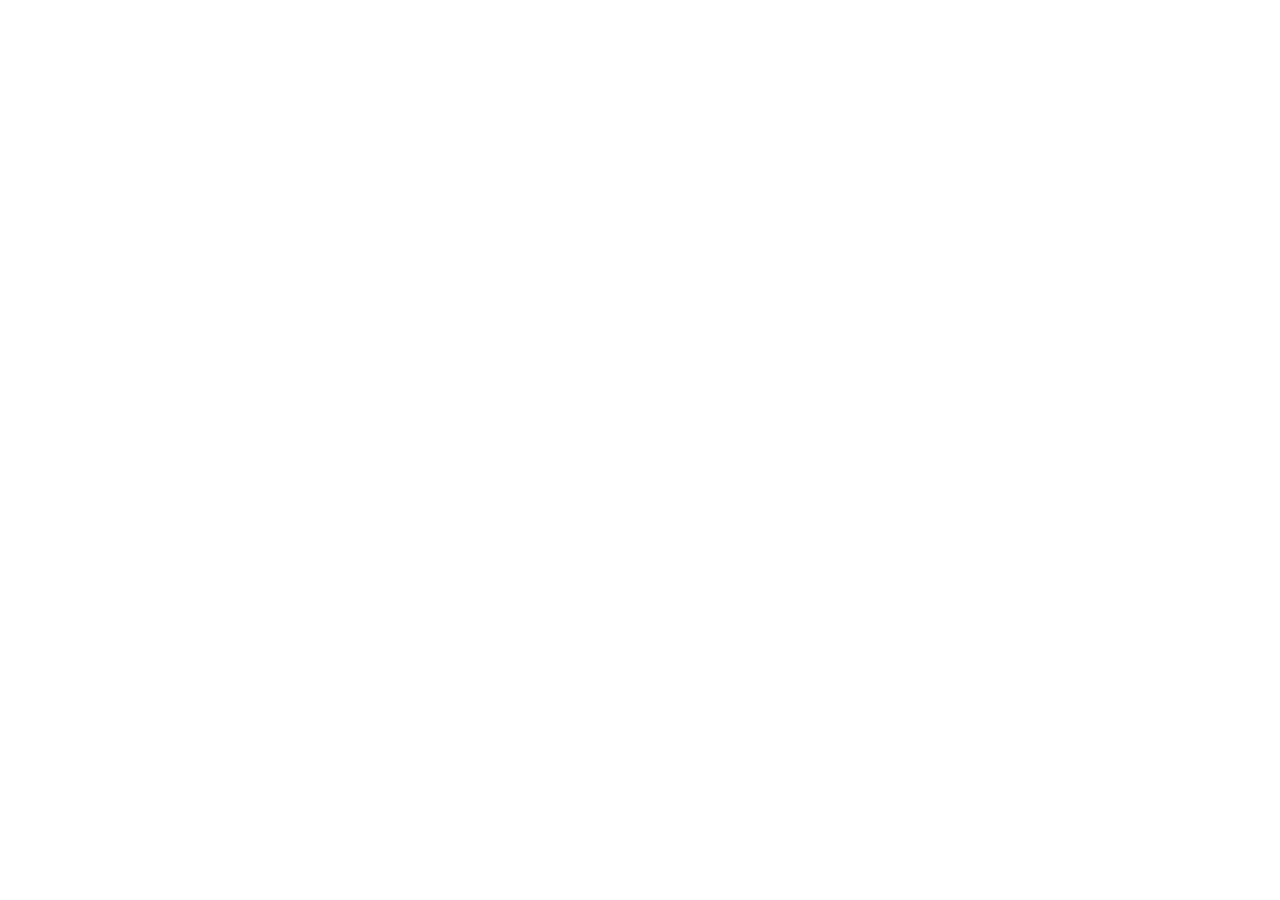
==== index.html @ 341ca844 "Update backend urls" ====
<!doctype html>
<html lang="en" class="h-full">
	<head>
		<meta charset="utf-8" />
		<link rel="icon" type="image/svg+xml" href="./favicon.svg" />
		<link rel="icon" type="image/png" href="./favicon.png" />
		<meta name="viewport" content="width=device-width, initial-scale=1" />
		
		<link rel="modulepreload" href="./_app/immutable/entry/start.CS-__m24.js">
		<link rel="modulepreload" href="./_app/immutable/chunks/B8KOtzMX.js">
		<link rel="modulepreload" href="./_app/immutable/chunks/CJUGJVvZ.js">
		<link rel="modulepreload" href="./_app/immutable/chunks/D3m15_D4.js">
		<link rel="modulepreload" href="./_app/immutable/chunks/BMf2Z-Pa.js">
		<link rel="modulepreload" href="./_app/immutable/chunks/CYgJF_JY.js">
		<link rel="modulepreload" href="./_app/immutable/entry/app.DN9rTeLI.js">
		<link rel="modulepreload" href="./_app/immutable/chunks/Do23749P.js">
		<link rel="modulepreload" href="./_app/immutable/chunks/CduqQino.js">
		<link rel="modulepreload" href="./_app/immutable/chunks/DJWmx25R.js">
		<link rel="modulepreload" href="./_app/immutable/chunks/Bsxhqvpf.js">
		<link rel="modulepreload" href="./_app/immutable/chunks/DpUshKWs.js">
	</head>
	<body
		data-sveltekit-preload-data="hover"
		class="flex min-h-full w-full flex-col bg-[#065226] shadow-[inset_0_0_5em_5em_rgba(0,0,0,0.30)]"
	>
		<div class="relative flex w-full grow flex-col">
			<script>
				{
					__sveltekit_1bb2470 = {
						base: new URL(".", location).pathname.slice(0, -1)
					};

					const element = document.currentScript.parentElement;

					Promise.all([
						import("./_app/immutable/entry/start.CS-__m24.js"),
						import("./_app/immutable/entry/app.DN9rTeLI.js")
					]).then(([kit, app]) => {
						kit.start(app, element);
					});
				}
			</script>
		</div>
	</body>
</html>
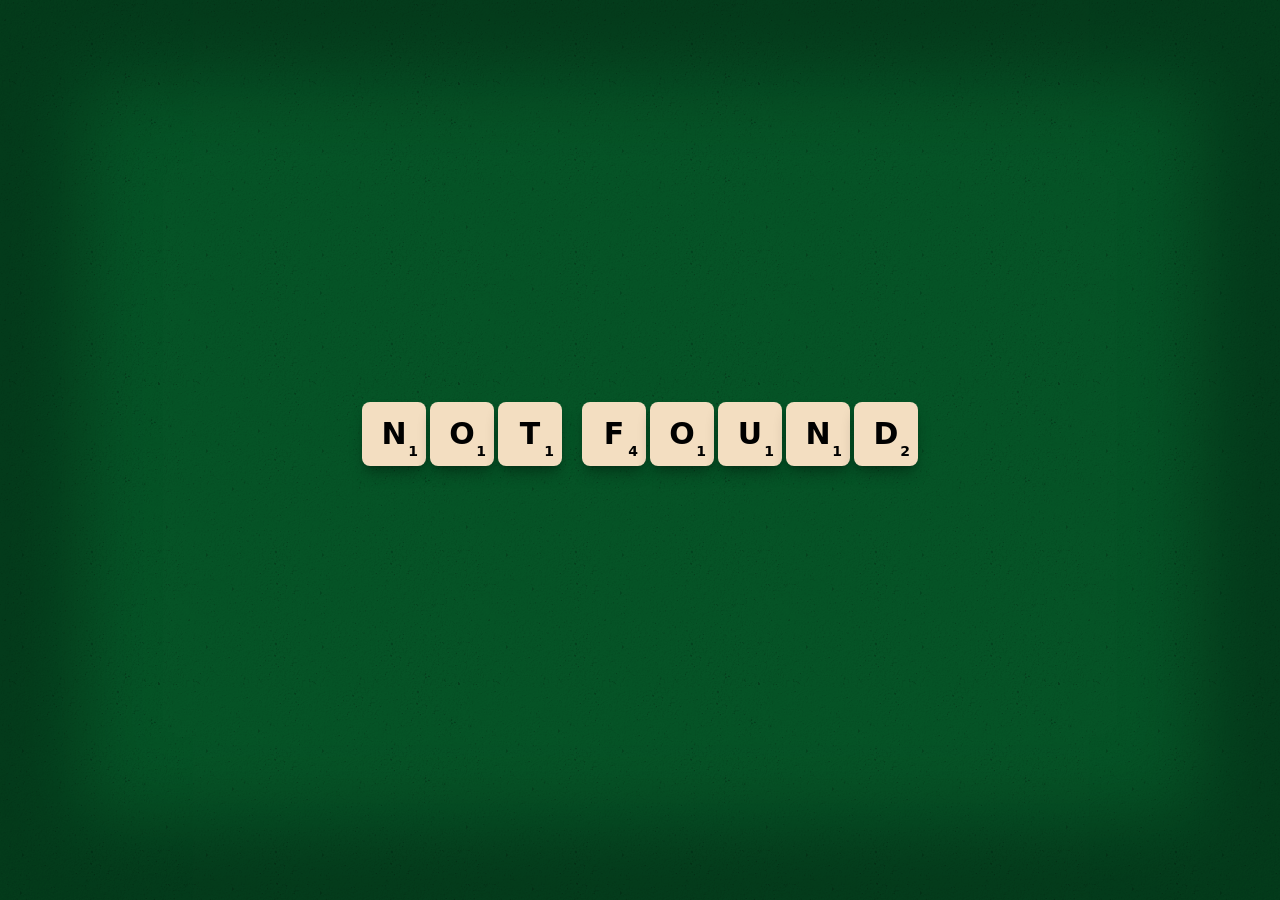
==== commit 4a207e24: "Add static archive for GPN CTF 2025 held at GPN 23" ====
--- a/index.html
+++ b/index.html
@@ -6,13 +6,13 @@
 		<link rel="icon" type="image/png" href="./favicon.png" />
 		<meta name="viewport" content="width=device-width, initial-scale=1" />
 		
-		<link rel="modulepreload" href="./_app/immutable/entry/start.CS-__m24.js">
-		<link rel="modulepreload" href="./_app/immutable/chunks/B8KOtzMX.js">
+		<link rel="modulepreload" href="./_app/immutable/entry/start.Bl-zmiGx.js">
+		<link rel="modulepreload" href="./_app/immutable/chunks/DQpx0lS0.js">
 		<link rel="modulepreload" href="./_app/immutable/chunks/CJUGJVvZ.js">
 		<link rel="modulepreload" href="./_app/immutable/chunks/D3m15_D4.js">
-		<link rel="modulepreload" href="./_app/immutable/chunks/BMf2Z-Pa.js">
+		<link rel="modulepreload" href="./_app/immutable/chunks/Ci4u-UF0.js">
 		<link rel="modulepreload" href="./_app/immutable/chunks/CYgJF_JY.js">
-		<link rel="modulepreload" href="./_app/immutable/entry/app.DN9rTeLI.js">
+		<link rel="modulepreload" href="./_app/immutable/entry/app.CR0AVH9v.js">
 		<link rel="modulepreload" href="./_app/immutable/chunks/Do23749P.js">
 		<link rel="modulepreload" href="./_app/immutable/chunks/CduqQino.js">
 		<link rel="modulepreload" href="./_app/immutable/chunks/DJWmx25R.js">
@@ -26,15 +26,15 @@
 		<div class="relative flex w-full grow flex-col">
 			<script>
 				{
-					__sveltekit_1bb2470 = {
+					__sveltekit_1yymruj = {
 						base: new URL(".", location).pathname.slice(0, -1)
 					};
 
 					const element = document.currentScript.parentElement;
 
 					Promise.all([
-						import("./_app/immutable/entry/start.CS-__m24.js"),
-						import("./_app/immutable/entry/app.DN9rTeLI.js")
+						import("./_app/immutable/entry/start.Bl-zmiGx.js"),
+						import("./_app/immutable/entry/app.CR0AVH9v.js")
 					]).then(([kit, app]) => {
 						kit.start(app, element);
 					});
